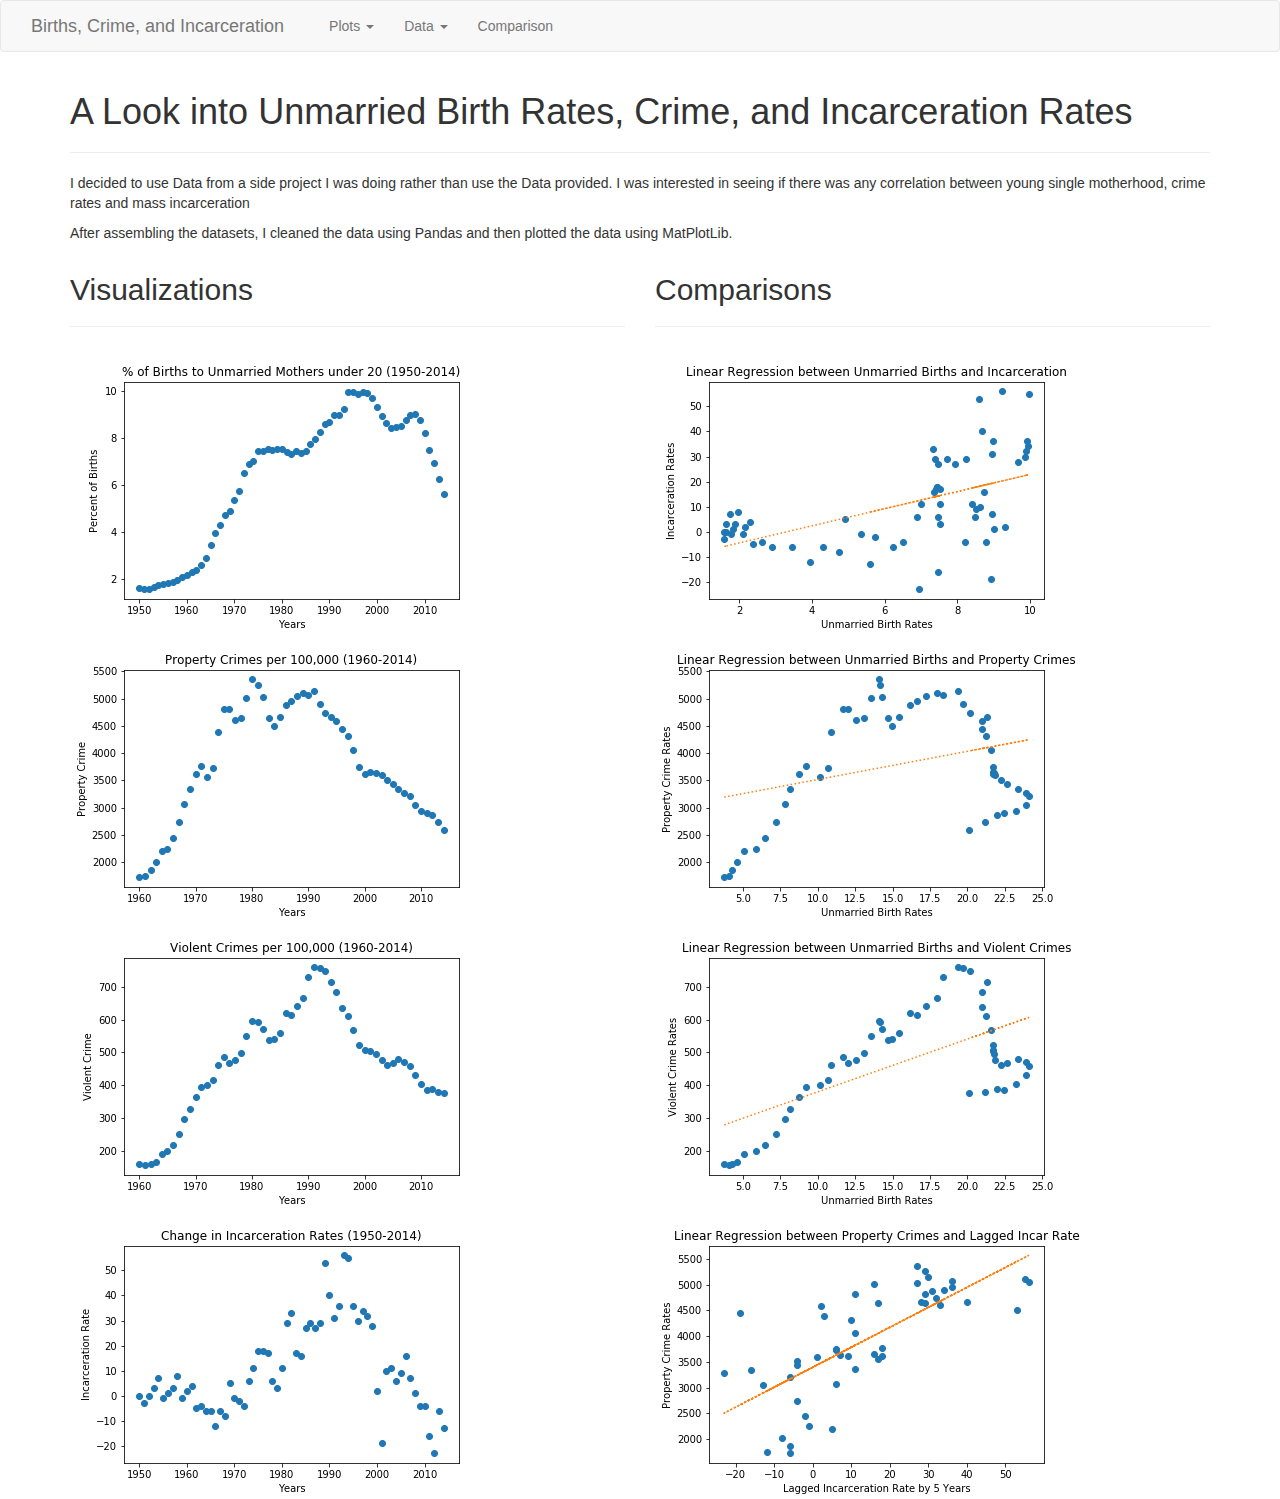
==== index.html @ a1e7c9a2 "Add files via upload" ====
<!DOCTYPE html>
<html lang = 'en'>
    <head>
        <meta charset='UTF-8'>
        <title>Data Visualization Homepage</title>
        <link rel="stylesheet" href="https://maxcdn.bootstrapcdn.com/bootstrap/3.3.7/css/bootstrap.min.css" integrity="sha384-BVYiiSIFeK1dGmJRAkycuHAHRg32OmUcww7on3RYdg4Va+PmSTsz/K68vbdEjh4u" crossorigin="anonymous">
        
    </head>

    <body>
        <!-- Start of navbar -->
    <nav class="navbar navbar-default">
      <div class="container-fluid">
       
        <div class="navbar-header">
          <button type="button" class="navbar-toggle collapsed" data-toggle="collapse" data-target="#bs-example-navbar-collapse-1" aria-expanded="false">
            <span class="sr-only">Toggle Navigation</span>
            <span class="icon-bar"></span>
            <span class="icon-bar"></span>
            <span class="icon-bar"></span>
          </button>
          <div class="col-lg-12">
            <a class="navbar-brand" href="/index.html" id="logo">Births, Crime, and Incarceration</a>
          </div>
        </div>
  
        <!-- Collect the nav links, forms, and other content for toggling -->
        <div class="collapse navbar-collapse" id="bs-example-navbar-collapse-1">
          <ul class="nav navbar-nav">
            <li class="dropdown">
              <a href="#" class="dropdown-toggle" data-toggle="dropdown" role="button" aria-haspopup="true" aria-expanded="false">Plots <span class="caret"></span></a>
              <ul class="dropdown-menu">
                <li><a href="visualizations/births.html">Birth Rates</a></li>
                <li><a href="visualizations/property.html">Property Crimes</a></li>
                <li><a href="visualizations/violent.html">Violent Crimes</a></li>
                <li><a href="visualizations/incar.html">Incarceration Rates</a></li>
              </ul>
            </li>
            <li class="dropdown">
              <a href="#" class="dropdown-toggle" data-toggle="dropdown" role="button" aria-haspopup="true" aria-expanded="false">Data <span class="caret"></span></a>
              <ul class="dropdown-menu">
                <li><a href="Data/birth_data.html">Birth Rate Data</a></li>
                <li><a href="Data/crime_data.html">Crime Rate Data</a></li>
                <li><a href="Data/incar_data.html">Incarceration Rate Data</a></li>
              </ul>
            </li>
            <li><a href="comparison.html">Comparison</a></li>
          </ul>

         
        </div>
        <!-- /.navbar-collapse -->
      </div>
      <!-- /.container-fluid -->
    </nav>
    <!-- End of navbar -->

          <div class="container">
            <section class="row">
              <div class="col-md-12">
                <article class="description-content">
                  <h1 class="description-header">A Look into Unmarried Birth Rates, Crime, and Incarceration Rates</h1>
                  <hr class="description-hr"/>
                  <p>I decided to use Data from a side project I was doing rather than use the Data provided. I was interested in seeing if there was any correlation between young single motherhood, crime rates and mass incarceration</p>
                  <p>After assembling the datasets, I cleaned the data using Pandas and then plotted the data using MatPlotLib.</p>
                </article>
                
              
              </div>
    
            </section>
            <section>
              <div class="row">
                <div class="col-md-6">
                  <section id="imageNav-area">
                    <div class="imageNav-content">
                      <h2 class="imageNav-header">Visualizations</h2>
                      <hr />
                      <div id="images">
                        <a href="visualizations/births.html"><img src="Resources/assets/images/Fig1.png" alt="Birth Rate" class="imageNav-photo"></a>
                        <a href="visualizations/property.html"><img src="Resources/assets/images/Fig2.png" alt="Property Crime" class="imageNav-photo"></a>
                        <a href="visualizations/violent.html"><img src="Resources/assets/images/Fig3.png" alt="Violent Crime" class="imageNav-photo"></a>
                        <a href="visualizations/incar.html"><img src="Resources/assets/images/Fig4.png" alt="Incarceration Rate" class="imageNav-photo"></a>
                      </div>
                    </div>
                  </section>
                </div>
                <div class="col-md-6">
                  <section id="imageNav-area">
                    <div class="imageNav-content">
                      <h2 class="imageNav-header">Comparisons</h2>
                      <hr />
                      <div id="images">
                        <a href="comparison.html"><img src="Resources/assets/images/Fig5.png" alt="Birth Rate" class="imageNav-photo"></a>
                        <a href="comparison.html"><img src="Resources/assets/images/Fig6.png" alt="Property Crime" class="imageNav-photo"></a>
                        <a href="comparison.html"><img src="Resources/assets/images/Fig7.png" alt="Violent Crime" class="imageNav-photo"></a>
                        <a href="comparison.html"><img src="Resources/assets/images/Fig8.png" alt="Incarceration Rate" class="imageNav-photo"></a>
                      </div>
                    </div>
                  </section>
                </div>
              </div>
            </section>
          </div>
        
          <!-- jQuery CDN -->
        <script type="text/javascript" src="https://code.jquery.com/jquery-2.1.4.min.js"></script>

        <!-- Bootstrap CDN -->
        <script src="https://maxcdn.bootstrapcdn.com/bootstrap/3.3.6/js/bootstrap.min.js"></script>
        
      </body>
</html>
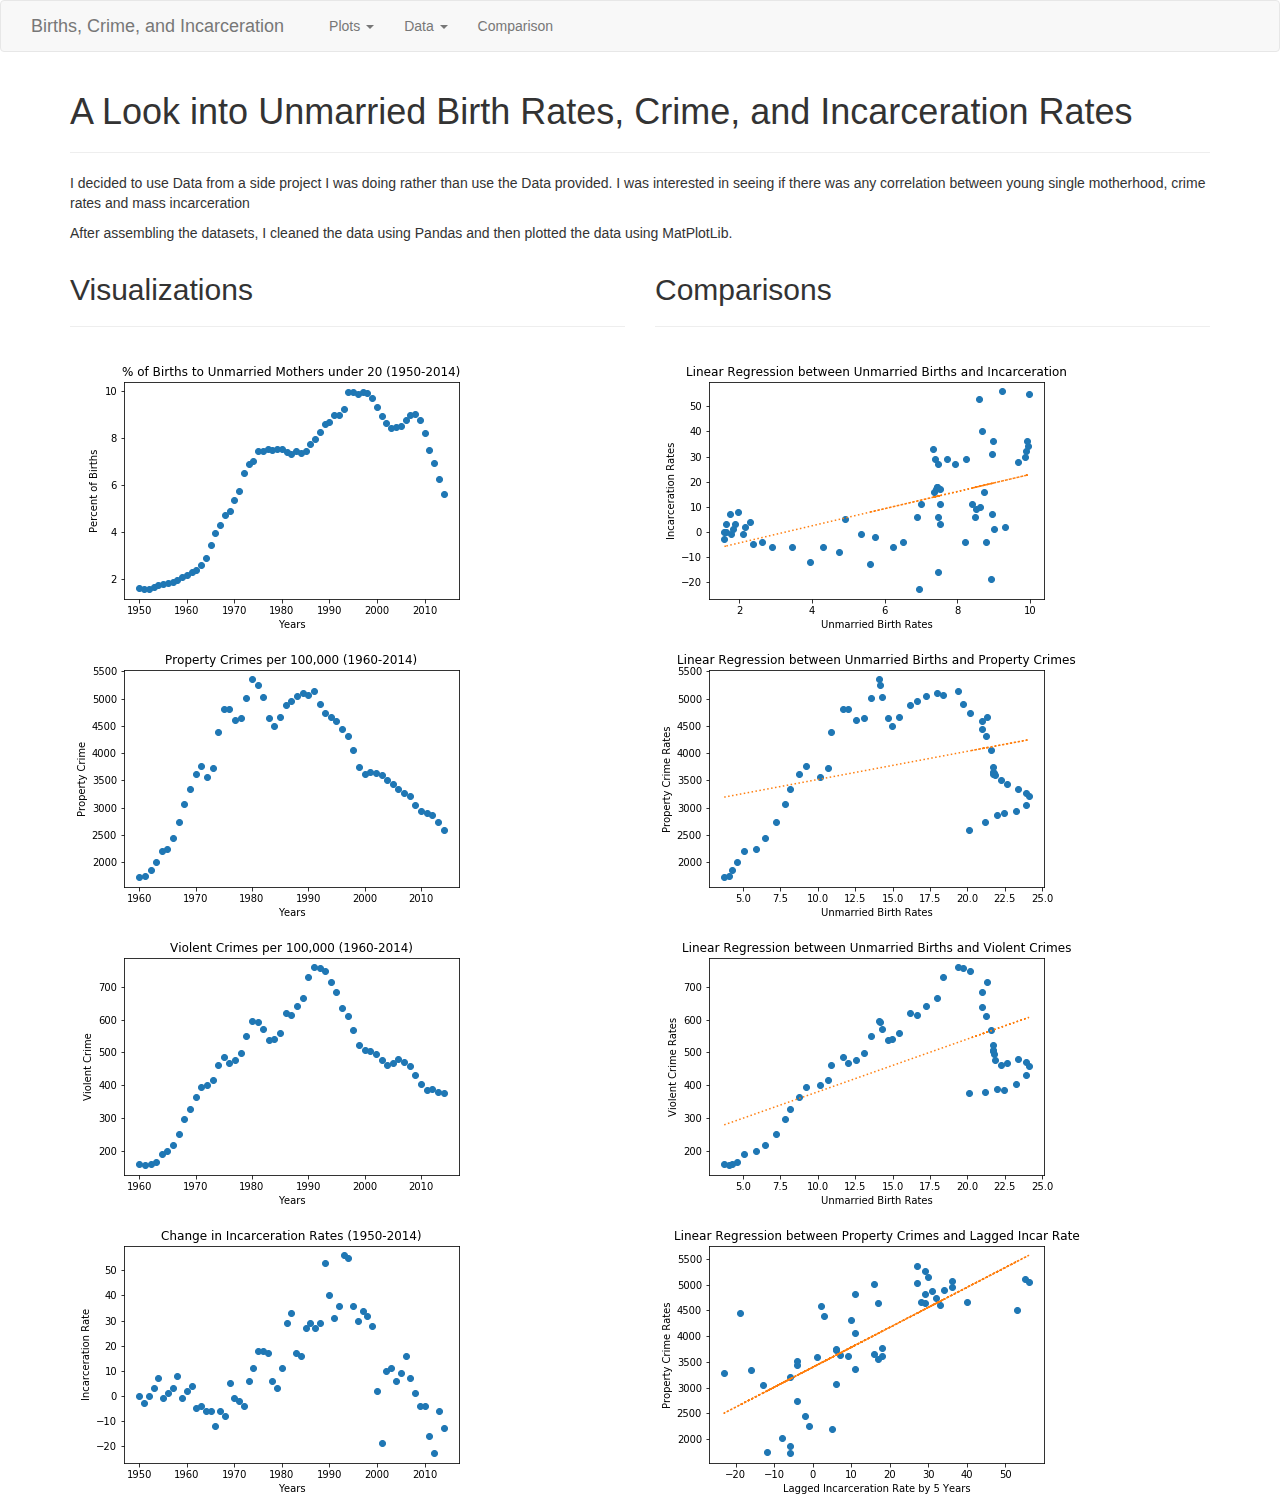
==== commit 1b1d08f7: "Update index.html" ====
--- a/index.html
+++ b/index.html
@@ -20,7 +20,7 @@
             <span class="icon-bar"></span>
           </button>
           <div class="col-lg-12">
-            <a class="navbar-brand" href="/index.html" id="logo">Births, Crime, and Incarceration</a>
+            <a class="navbar-brand" href="index.html" id="logo">Births, Crime, and Incarceration</a>
           </div>
         </div>
   
@@ -110,4 +110,4 @@
         <script src="https://maxcdn.bootstrapcdn.com/bootstrap/3.3.6/js/bootstrap.min.js"></script>
         
       </body>
-</html>+</html>
